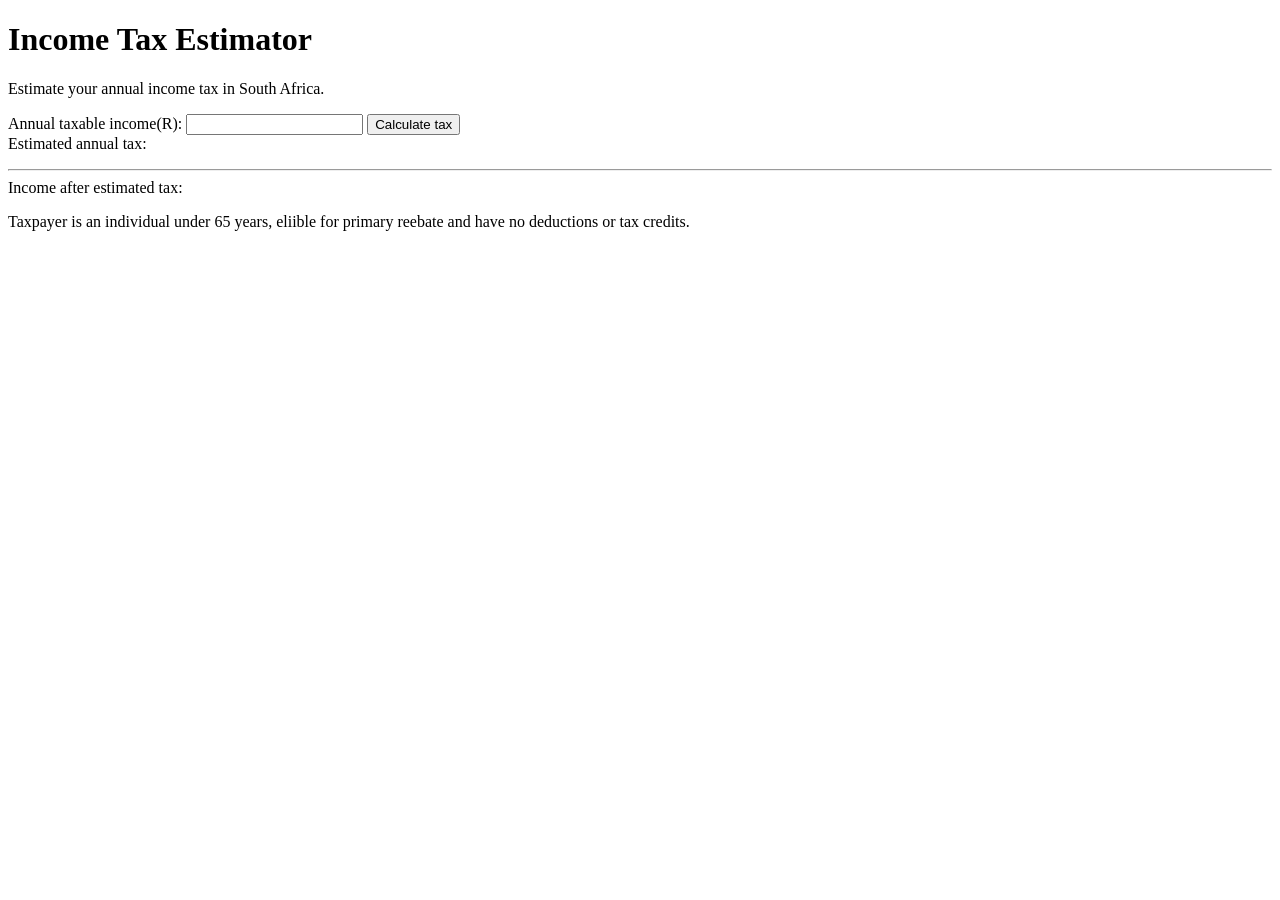
==== 01-income-tax-estimator/index.html @ 1d31832a "fix: Add visible label text - explains what number to enter" ====
<!DOCTYPE html>

<html lang="en">

  <head>
    <meta charset="UTF-8">
    <meta name="viewport" content="width=device-width, initial-scale=1.0">

    <title>Income Tax Estimator</title>

    <link rel="stylesheet" href="style.css">

  </head>

  <body>

    <main>

      <h1>Income Tax Estimator</h1>

      <p>Estimate your annual income tax in South Africa.</p>

      <div class="input-left-panel">
        <label for="annual-tax-income">
          Annual taxable income(R):
          <input 
            type="number"
            id="anual-tax-income"
            >
        </label>

        <button>Calculate tax</button>
      </div>

      <div class="results-right-panel">

        <label for="estimated-annual-tax">
          Estimated annual tax:
          <p id="estimated-annual-tax"></p>
        </label>

        <hr>

        <label for="income-after-tax">
          Income after estimated tax:
          <p id="income-after-tax"></p>
        </label>

      </div>

      <p>Taxpayer is an individual under 65 years, eliible for primary reebate and have no deductions or tax credits.</p>

    </main>
    
    <script src="script.js"></script>
   
  </body>

</html>
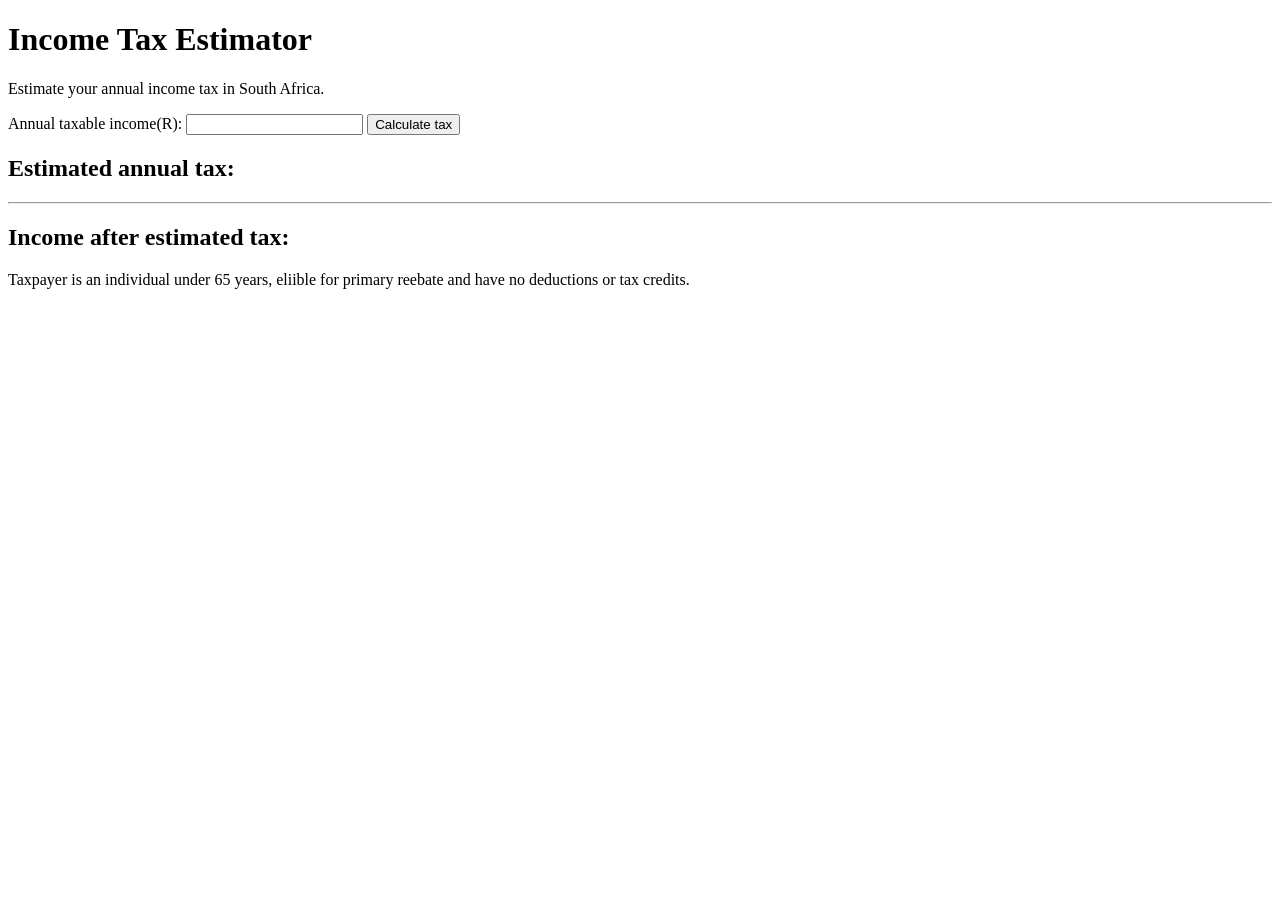
==== commit cf361fb9: "fix: Replace label with h2,p for results" ====
--- a/01-income-tax-estimator/index.html
+++ b/01-income-tax-estimator/index.html
@@ -34,17 +34,13 @@
 
       <div class="results-right-panel">
 
-        <label for="estimated-annual-tax">
-          Estimated annual tax:
-          <p id="estimated-annual-tax"></p>
-        </label>
+        <h2>Estimated annual tax:</h2>
+        <p id="estimated-annual-tax"></p>
 
         <hr>
 
-        <label for="income-after-tax">
-          Income after estimated tax:
-          <p id="income-after-tax"></p>
-        </label>
+        <h2>Income after estimated tax:</h2>
+        <p id="income-after-tax"></p>
 
       </div>
 
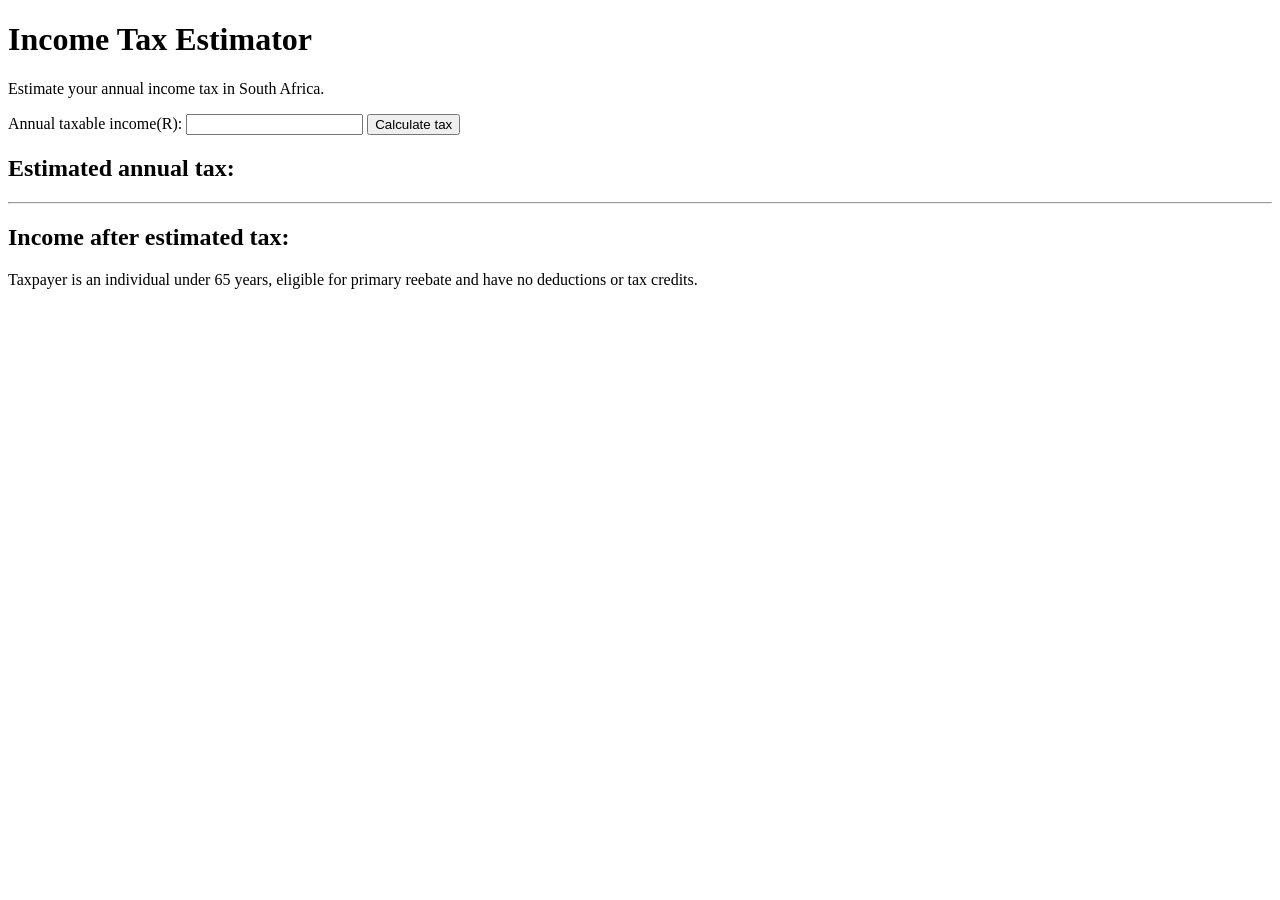
==== commit 53db79ac: "fix: Replace div with form for semantics" ====
--- a/01-income-tax-estimator/index.html
+++ b/01-income-tax-estimator/index.html
@@ -20,7 +20,7 @@
 
       <p>Estimate your annual income tax in South Africa.</p>
 
-      <div class="input-left-panel">
+      <form>
         <label for="annual-tax-income">
           Annual taxable income(R):
           <input 
@@ -30,7 +30,7 @@
         </label>
 
         <button>Calculate tax</button>
-      </div>
+      </form>
 
       <div class="results-right-panel">
 
@@ -44,7 +44,7 @@
 
       </div>
 
-      <p>Taxpayer is an individual under 65 years, eliible for primary reebate and have no deductions or tax credits.</p>
+      <p>Taxpayer is an individual under 65 years, eligible for primary reebate and have no deductions or tax credits.</p>
 
     </main>
     
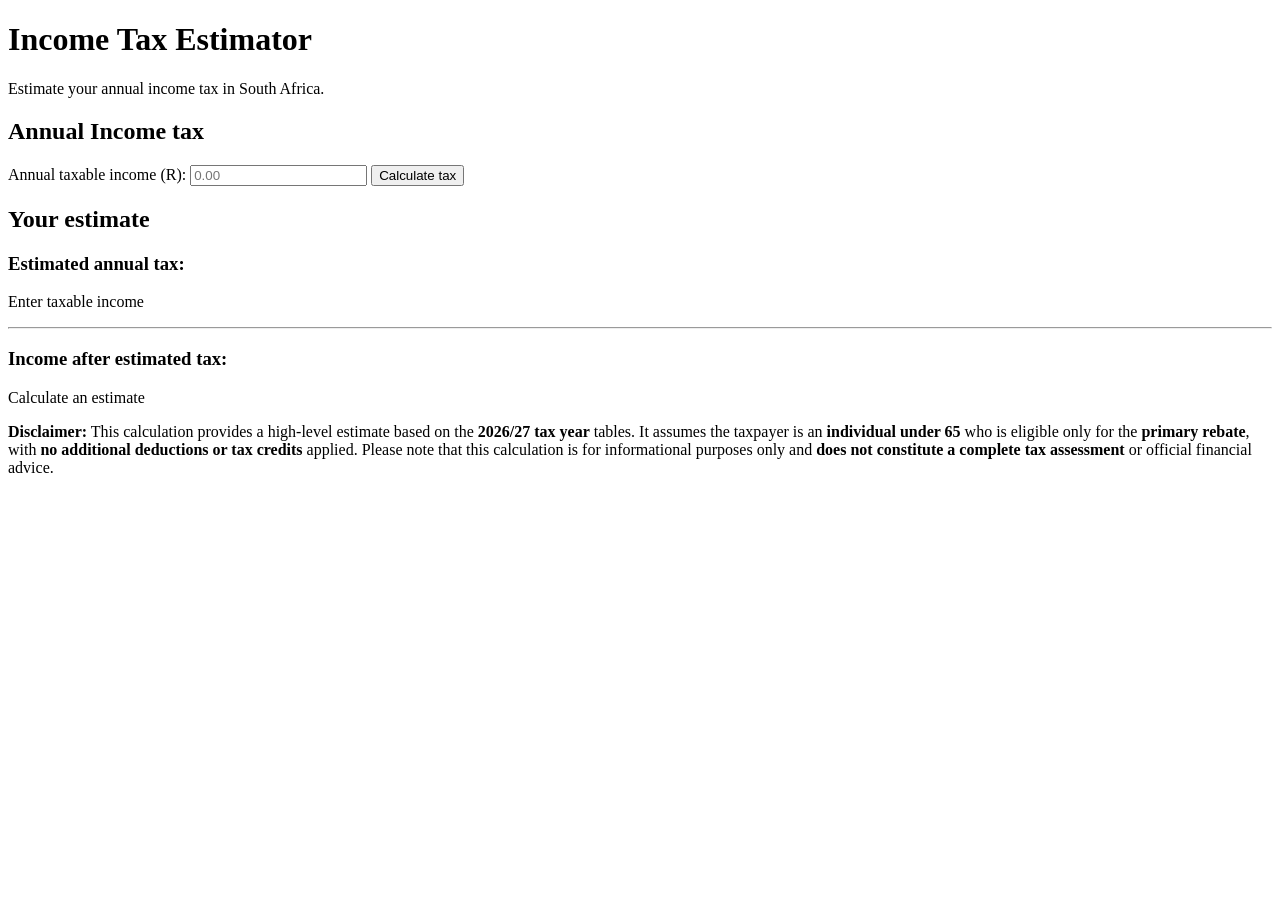
==== commit 0ad174c0: "Create the interface and structure of the tax estimator" ====
--- a/01-income-tax-estimator/index.html
+++ b/01-income-tax-estimator/index.html
@@ -20,31 +20,54 @@
 
       <p>Estimate your annual income tax in South Africa.</p>
 
-      <form>
-        <label for="annual-tax-income">
-          Annual taxable income(R):
-          <input 
-            type="number"
-            id="anual-tax-income"
+      <div class="estimator-layout">
+
+        <section class="income-panel">
+
+          <h2>Annual Income tax</h2>
+
+          <form>
+
+            <label for="annual-tax-income">
+              Annual taxable income (R):
+
+              <input 
+              type="number"
+              id="annual-tax-income"
+              name="annual-tax-income"
+              step="0.01"
+              min="0.00"
+              inputmode="decimal"
+              placeholder="0.00"
+              required
             >
-        </label>
 
-        <button>Calculate tax</button>
-      </form>
+            </label>
 
-      <div class="results-right-panel">
+            <button type="submit">Calculate tax</button>
 
-        <h2>Estimated annual tax:</h2>
-        <p id="estimated-annual-tax"></p>
+          </form>
 
-        <hr>
+        </section>
 
-        <h2>Income after estimated tax:</h2>
-        <p id="income-after-tax"></p>
+        <section class="results-panel">
+
+          <h2>Your estimate</h2>
+           
+          <h3>Estimated annual tax:</h3>
+          <p id="estimated-annual-tax" >Enter taxable income</p>
+
+          <hr>
+
+          <h3>Income after estimated tax:</h3>
+          <p id="income-after-tax">Calculate an estimate</p>
+
+        </section>
 
       </div>
 
-      <p>Taxpayer is an individual under 65 years, eligible for primary reebate and have no deductions or tax credits.</p>
+      <p class="tax-disclaimer"><strong>Disclaimer:</strong> This calculation provides a high-level estimate based on the <strong>2026/27 tax year</strong> tables. It assumes the taxpayer is an <strong>individual under 65</strong> who is eligible only for the <strong>primary rebate</strong>, with <strong>no additional deductions or tax credits</strong> applied. Please note that this calculation is for informational purposes only and <strong>does not constitute a complete tax assessment</strong> or official financial advice.</p>
+
 
     </main>
     
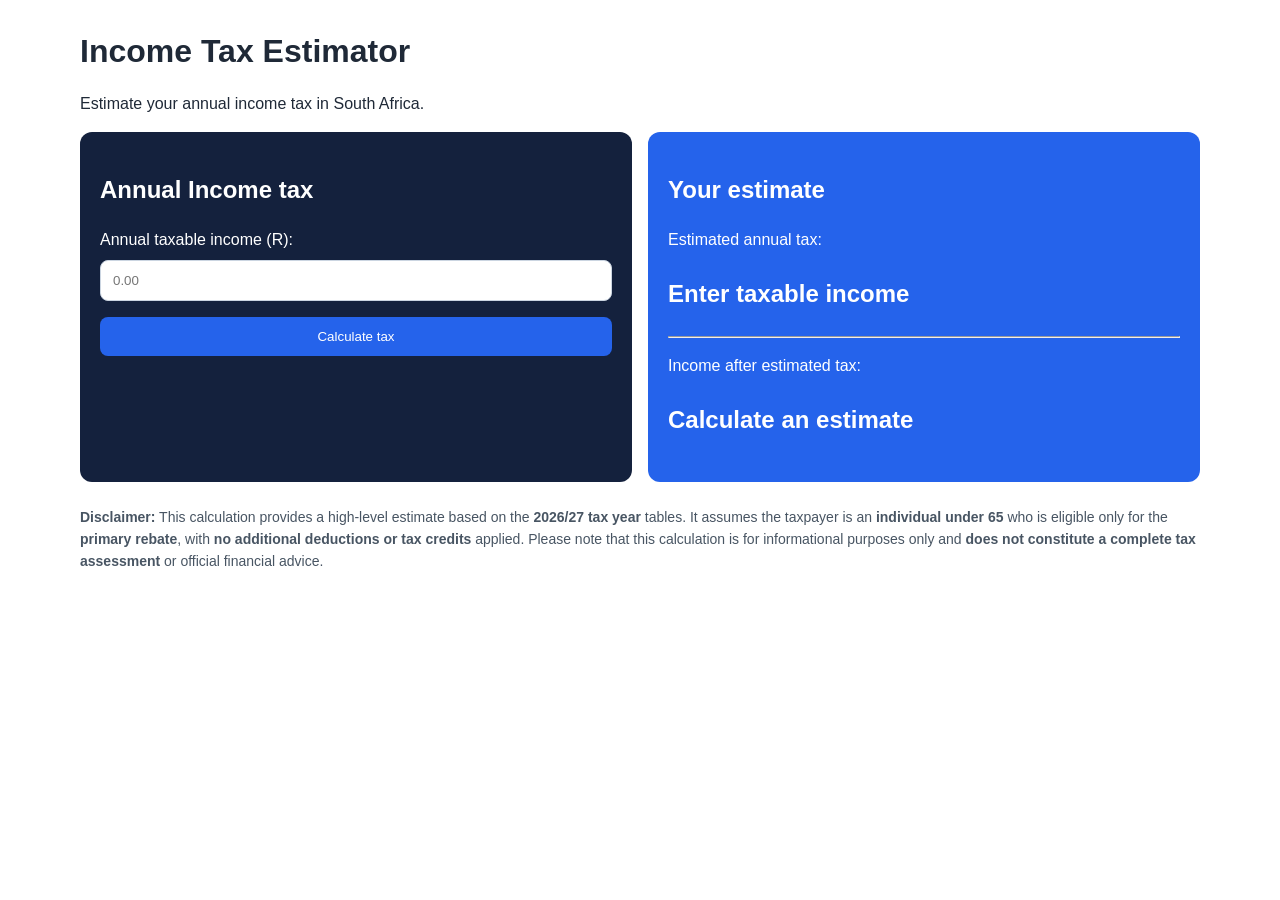
==== commit 10b5764e: "Select the form element" ====
--- a/01-income-tax-estimator/index.html
+++ b/01-income-tax-estimator/index.html
@@ -26,7 +26,7 @@
 
           <h2>Annual Income tax</h2>
 
-          <form>
+          <form id="tax-input-form">
 
             <label for="annual-tax-income">
               Annual taxable income (R):
--- a/01-income-tax-estimator/style.css
+++ b/01-income-tax-estimator/style.css
@@ -0,0 +1,98 @@
+*,
+*::before,
+*::after {
+  box-sizing: border-box;
+}
+
+:root {
+  --color-navy: #14213D;
+  --color-blue: #2563EB; 
+}
+
+body {
+  margin: 0;
+  font-family: Arial, Helvetica, sans-serif;
+  line-height: 1.5;
+  color: #1F2937;
+}
+
+main {
+  max-width: 72rem;
+  margin-inline:auto;
+  padding: 2rem 1rem;
+}
+
+h1 {
+  font-size: 2rem;
+  line-height: 1.2;
+  margin-top: 0;
+}
+
+.estimator-layout {
+  width: 100%;
+  display: grid;
+  grid-template-columns: repeat(auto-fit, minmax(min(100%, 15rem), 1fr));
+  gap: 1rem;
+}
+
+.income-panel {
+  color: white;
+  padding: 20px;
+  border-radius: 12px;
+  background-color: var(--color-navy);
+}
+
+#annual-tax-income {
+  width: 100%;
+  padding: 0.75rem;
+  background-color: white;
+  color: var(--color-navy);
+  border: 1px solid #CBD5E1;
+  border-radius: 8px;
+}
+
+button {
+  background-color: var(--color-blue);
+  color: white;
+  padding: 0.75rem 1rem;
+  border: none;
+  border-radius: 8px;
+  cursor: pointer;
+}
+
+.income-panel form {
+  display: flex;
+  flex-direction: column;
+  gap: 1rem;
+}
+
+.income-panel label {
+  display: flex;
+  flex-direction: column;
+  gap: 0.5rem;
+}
+
+.results-panel {
+  color: white;
+  padding: 20px;
+  border-radius: 12px;
+  background-color: var(--color-blue);
+}
+
+.results-panel h3 {
+  font-size: 1rem;
+  font-weight: 500;
+}
+
+#estimated-annual-tax, #income-after-tax{
+  font-size: 1.5rem;
+  font-weight: 700;
+  overflow-wrap: anywhere;
+}
+
+.tax-disclaimer {
+  margin-top: 1.5rem;
+  font-size: 0.875rem;
+  line-height: 1.6;
+  color: #485563;
+}
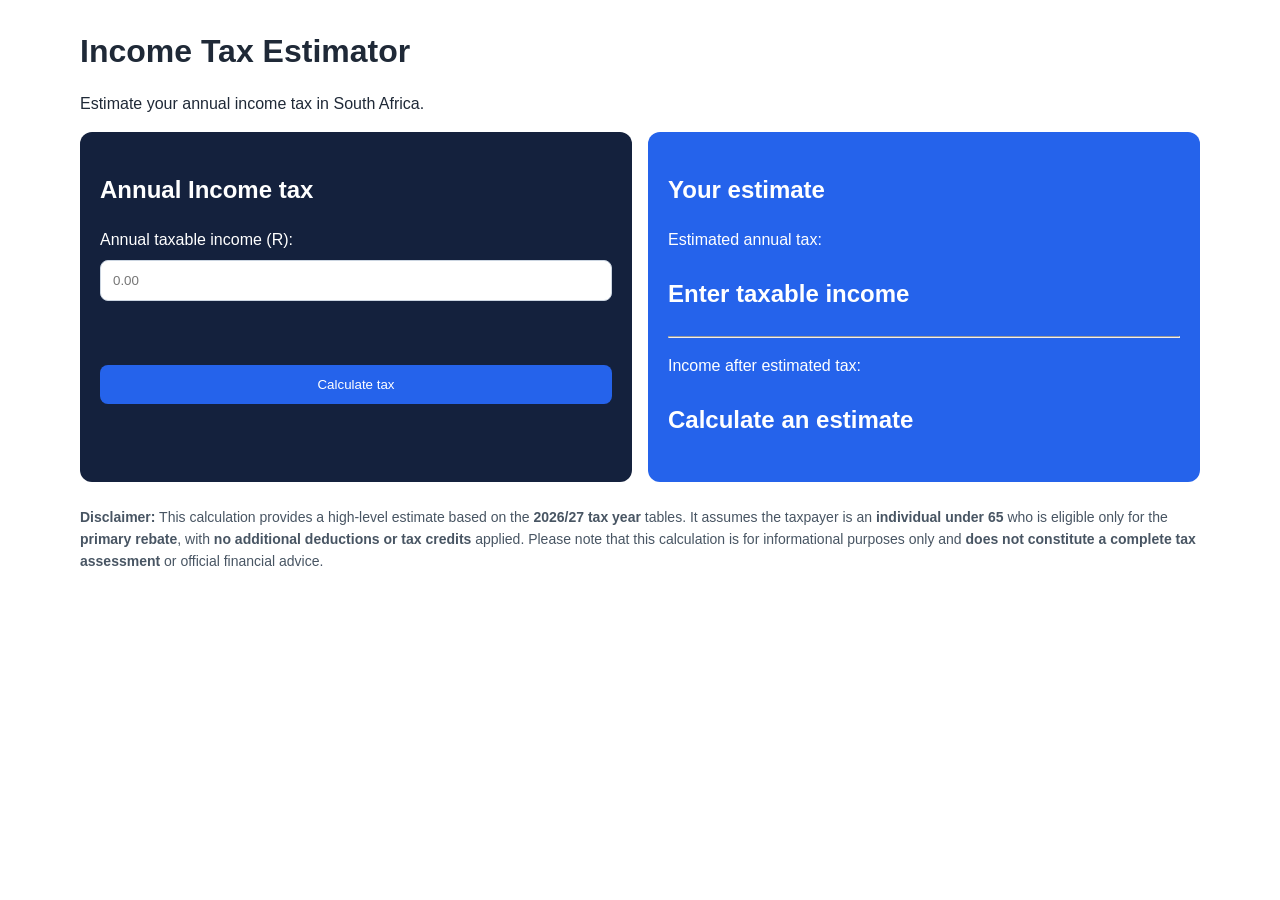
==== commit 27513ca4: "Input Validation: Check empty input" ====
--- a/01-income-tax-estimator/index.html
+++ b/01-income-tax-estimator/index.html
@@ -44,6 +44,8 @@
 
             </label>
 
+            <p id="validation-results"></p>
+
             <button type="submit">Calculate tax</button>
 
           </form>
--- a/01-income-tax-estimator/style.css
+++ b/01-income-tax-estimator/style.css
@@ -6,7 +6,7 @@
 
 :root {
   --color-navy: #14213D;
-  --color-blue: #2563EB; 
+  --color-blue: #2563EB;
 }
 
 body {
@@ -18,7 +18,7 @@
 
 main {
   max-width: 72rem;
-  margin-inline:auto;
+  margin-inline: auto;
   padding: 2rem 1rem;
 }
 
@@ -95,4 +95,4 @@
   font-size: 0.875rem;
   line-height: 1.6;
   color: #485563;
-}+}
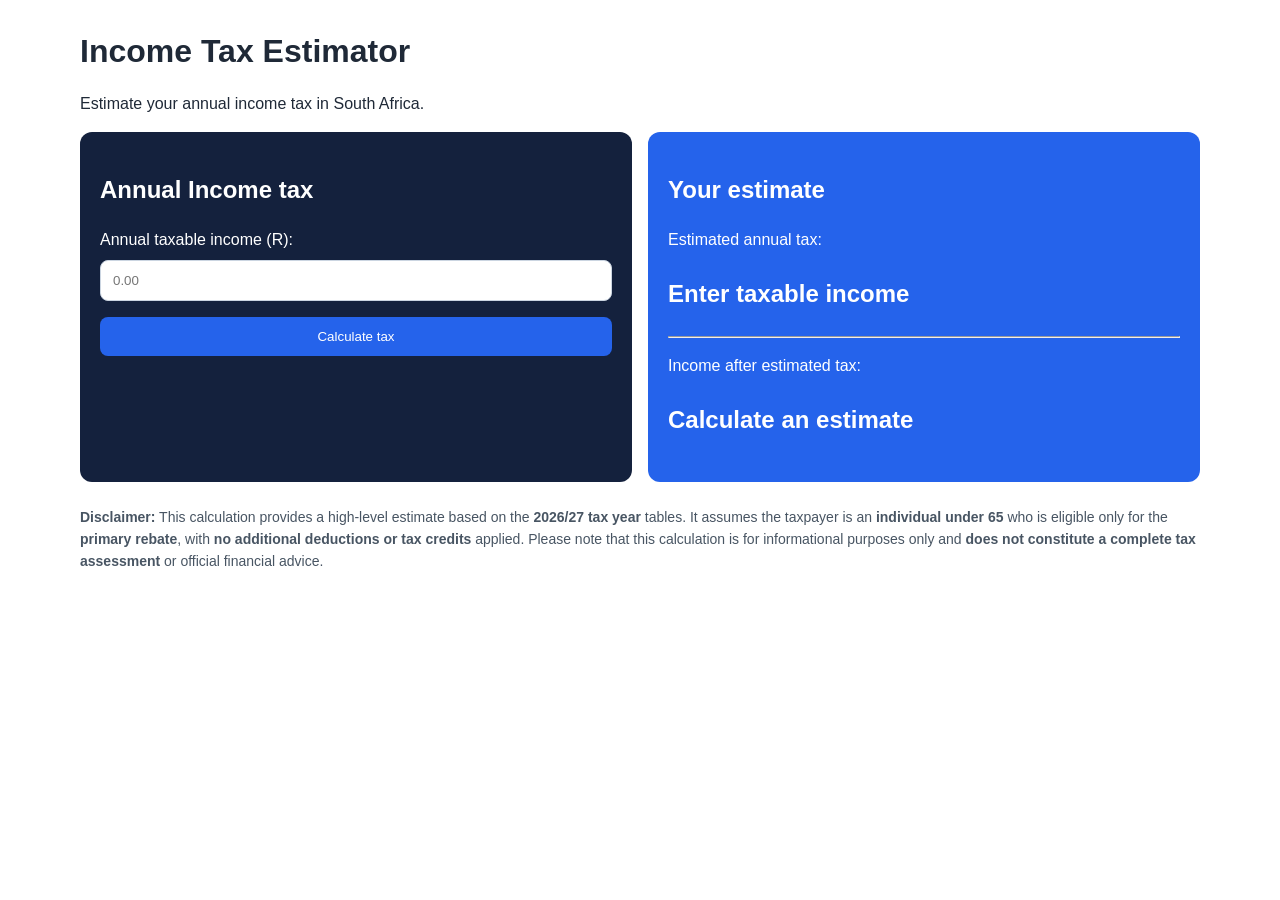
==== commit 70b615ad: "fix: Remove js empty input validation" ====
--- a/01-income-tax-estimator/index.html
+++ b/01-income-tax-estimator/index.html
@@ -44,8 +44,6 @@
 
             </label>
 
-            <p id="validation-results"></p>
-
             <button type="submit">Calculate tax</button>
 
           </form>
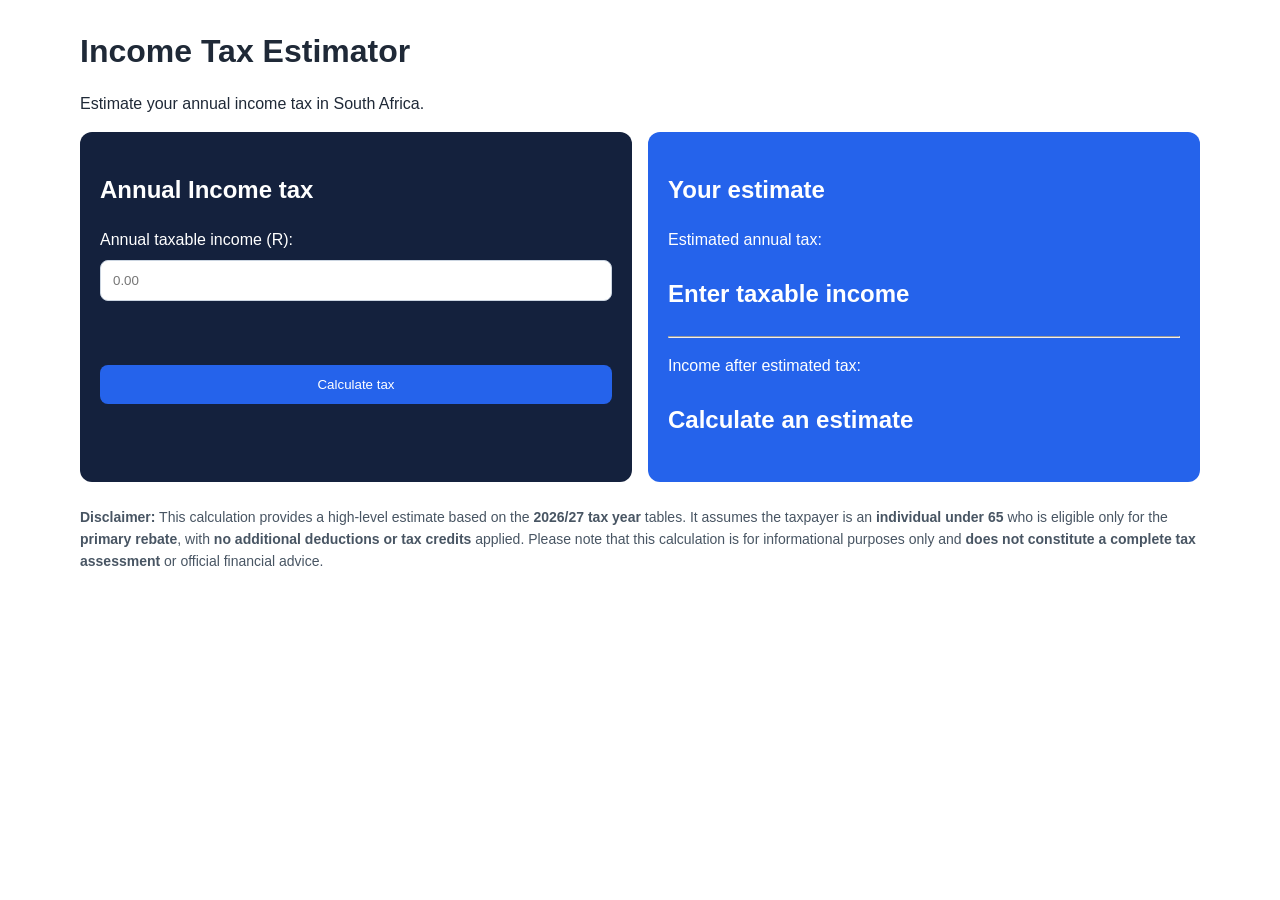
==== commit 46463983: "Input Validation: Checks imvalid number entered" ====
--- a/01-income-tax-estimator/index.html
+++ b/01-income-tax-estimator/index.html
@@ -44,6 +44,8 @@
 
             </label>
 
+            <p id="validation-results"></p>
+
             <button type="submit">Calculate tax</button>
 
           </form>
